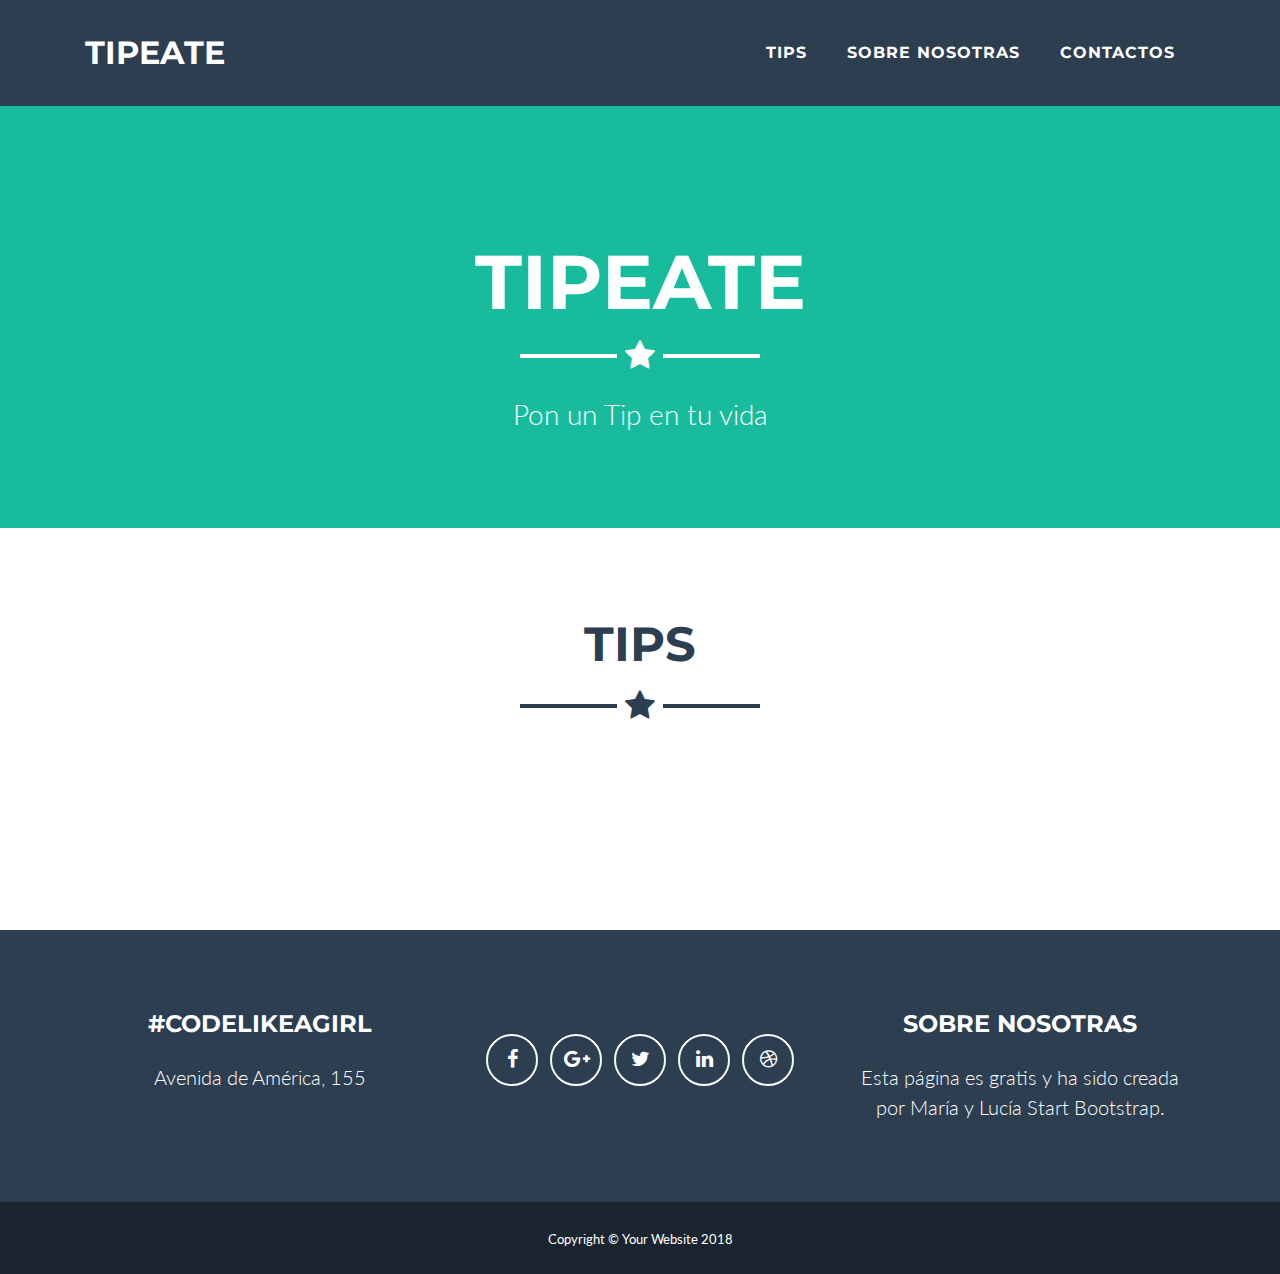
==== index.html @ 419694a6 "1" ====
<!DOCTYPE html>
<html lang="en">

  <head>

    <meta charset="utf-8">
    <meta name="viewport" content="width=device-width, initial-scale=1, shrink-to-fit=no">
    <meta name="description" content="">
    <meta name="author" content="">

    <title>Freelancer - Start Bootstrap Theme</title>

    <!-- Bootstrap core CSS -->
    <link href="vendor/bootstrap/css/bootstrap.min.css" rel="stylesheet">

    <!-- Custom fonts for this template -->
    <link href="vendor/font-awesome/css/font-awesome.min.css" rel="stylesheet" type="text/css">
    <link href="https://fonts.googleapis.com/css?family=Montserrat:400,700" rel="stylesheet" type="text/css">
    <link href="https://fonts.googleapis.com/css?family=Lato:400,700,400italic,700italic" rel="stylesheet" type="text/css">

    <!-- Plugin CSS -->
    <link href="vendor/magnific-popup/magnific-popup.css" rel="stylesheet" type="text/css">

    <!-- Custom styles for this template -->
    <link href="css/freelancer.css" rel="stylesheet">
    <script>

    function imprSelec(nombre)

    {

    var ficha = document.getElementById(nombre);

    var ventimp = window.open(' ', 'popimpr');

    ventimp.document.write( ficha.innerHTML );

    ventimp.document.close();

    ventimp.print( );

    ventimp.close();

    }

    </script>

  </head>

  <body id="page-top">

    <!-- Navigation -->
    <nav class="navbar navbar-expand-lg bg-secondary fixed-top text-uppercase" id="mainNav">
      <div class="container">
        <a class="navbar-brand js-scroll-trigger" href="#page-top">TIPEATE</a>
        <button class="navbar-toggler navbar-toggler-right text-uppercase bg-primary text-white rounded" type="button" data-toggle="collapse" data-target="#navbarResponsive" aria-controls="navbarResponsive" aria-expanded="false" aria-label="Toggle navigation">
          Menu
          <i class="fa fa-bars"></i>
        </button>
        <div class="collapse navbar-collapse" id="navbarResponsive">
          <ul class="navbar-nav ml-auto">
            <li class="nav-item mx-0 mx-lg-1">
              <a class="nav-link py-3 px-0 px-lg-3 rounded js-scroll-trigger" href="#portfolio">TIPS</a>
            </li>
            <li class="nav-item mx-0 mx-lg-1">
              <a class="nav-link py-3 px-0 px-lg-3 rounded js-scroll-trigger" href="about.html">SOBRE NOSOTRAS</a>
            </li>
            <li class="nav-item mx-0 mx-lg-1">
              <a class="nav-link py-3 px-0 px-lg-3 rounded js-scroll-trigger" href="contact.html">CONTACTOS</a>
            </li>
          </ul>
        </div>
      </div>
    </nav>

    <!-- Header -->
    <header class="masthead bg-primary text-white text-center">
      <div class="container">
        <img class="img-fluid mb-5 d-block mx-auto" src="img/profile.png" alt="">
        <h1 class="text-uppercase mb-0">TIPEATE</h1>
        <hr class="star-light">
        <h2 class="font-weight-light mb-0">Pon un Tip en tu vida</h2>
      </div>
    </header>

    <!-- Portfolio Grid Section -->
    <section class="portfolio" id="portfolio">
      <div class="container">
        <h2 class="text-center text-uppercase text-secondary mb-0">TIPS</h2>
        <hr class="star-dark mb-5">
        <div class="row">
          <div class="col-md-6 col-lg-4">
            <a class="portfolio-item d-block mx-auto" href="#portfolio-modal-1">
              <div class="portfolio-item-caption d-flex position-absolute h-100 w-100">
                <div class="portfolio-item-caption-content my-auto w-100 text-center text-white">
                  <i class="fa fa-search-plus fa-3x"></i>
                </div>
              </div>
              <img class="img-fluid rounded" src="img/portfolio/cabin.png" alt="">
            </a>
          </div>
          <div class="col-md-6 col-lg-4">
            <a class="portfolio-item d-block mx-auto" href="#portfolio-modal-2">
              <div class="portfolio-item-caption d-flex position-absolute h-100 w-100">
                <div class="portfolio-item-caption-content my-auto w-100 text-center text-white">
                  <i class="fa fa-search-plus fa-3x"></i>
                </div>
              </div>
              <img class="img-fluid rounded" src="img/portfolio/cake.png" alt="">
            </a>
          </div>
          <div class="col-md-6 col-lg-4">
            <a class="portfolio-item d-block mx-auto" href="#portfolio-modal-3">
              <div class="portfolio-item-caption d-flex position-absolute h-100 w-100">
                <div class="portfolio-item-caption-content my-auto w-100 text-center text-white">
                  <i class="fa fa-search-plus fa-3x"></i>
                </div>
              </div>
              <img class="img-fluid rounded" src="img/portfolio/circus.png" alt="">
            </a>
          </div>
          <div class="col-md-6 col-lg-4">
            <a class="portfolio-item d-block mx-auto" href="#portfolio-modal-4">
              <div class="portfolio-item-caption d-flex position-absolute h-100 w-100">
                <div class="portfolio-item-caption-content my-auto w-100 text-center text-white">
                  <i class="fa fa-search-plus fa-3x"></i>
                </div>
              </div>
              <img class="img-fluid rounded" src="img/portfolio/game.png" alt="">
            </a>
          </div>
          <div class="col-md-6 col-lg-4">
            <a class="portfolio-item d-block mx-auto" href="#portfolio-modal-5">
              <div class="portfolio-item-caption d-flex position-absolute h-100 w-100">
                <div class="portfolio-item-caption-content my-auto w-100 text-center text-white">
                  <i class="fa fa-search-plus fa-3x"></i>
                </div>
              </div>
              <img class="img-fluid rounded" src="img/portfolio/safe.png" alt="">
            </a>
          </div>
          <div class="col-md-6 col-lg-4">
            <a class="portfolio-item d-block mx-auto" href="#portfolio-modal-6">
              <div class="portfolio-item-caption d-flex position-absolute h-100 w-100">
                <div class="portfolio-item-caption-content my-auto w-100 text-center text-white">
                  <i class="fa fa-search-plus fa-3x"></i>
                </div>
              </div>
              <img class="img-fluid rounded" src="img/portfolio/submarine.png" alt="">
            </a>
          </div>
        </div>
      </div>
    </section>




    <!-- Footer -->
    <footer class="footer text-center">
      <div class="container">
        <div class="row">
          <div class="col-md-4 mb-5 mb-lg-0">
            <h4 class="text-uppercase mb-4">#CodeLikeAGirl</h4>
            <p class="lead mb-0">Avenida de América, 155
          </div>
          <div class="col-md-4 mb-5 mb-lg-0">
            <h4 class="text-uppercase mb-4"></h4>
            <ul class="list-inline mb-0">
              <li class="list-inline-item">
                <a class="btn btn-outline-light btn-social text-center rounded-circle" href="#">
                  <i class="fa fa-fw fa-facebook"></i>
                </a>
              </li>
              <li class="list-inline-item">
                <a class="btn btn-outline-light btn-social text-center rounded-circle" href="#">
                  <i class="fa fa-fw fa-google-plus"></i>
                </a>
              </li>
              <li class="list-inline-item">
                <a class="btn btn-outline-light btn-social text-center rounded-circle" href="#">
                  <i class="fa fa-fw fa-twitter"></i>
                </a>
              </li>
              <li class="list-inline-item">
                <a class="btn btn-outline-light btn-social text-center rounded-circle" href="#">
                  <i class="fa fa-fw fa-linkedin"></i>
                </a>
              </li>
              <li class="list-inline-item">
                <a class="btn btn-outline-light btn-social text-center rounded-circle" href="#">
                  <i class="fa fa-fw fa-dribbble"></i>
                </a>
              </li>
            </ul>
          </div>
          <div class="col-md-4">
            <h4 class="text-uppercase mb-4">SOBRE NOSOTRAS</h4>
            <p class="lead mb-0">Esta página es gratis y ha sido creada por María y Lucía
              <a href="http://startbootstrap.com">Start Bootstrap</a>.</p>
          </div>
        </div>
      </div>
    </footer>

    <div class="copyright py-4 text-center text-white">
      <div class="container">
        <small>Copyright &copy; Your Website 2018</small>
      </div>
    </div>

    <!-- Scroll to Top Button (Only visible on small and extra-small screen sizes) -->
    <div class="scroll-to-top d-lg-none position-fixed ">
      <a class="js-scroll-trigger d-block text-center text-white rounded" href="#page-top">
        <i class="fa fa-chevron-up"></i>
      </a>
    </div>

    <!-- Portfolio Modals -->

    <!-- Portfolio Modal 1 -->
    <div class="portfolio-modal mfp-hide" id="portfolio-modal-1">
      <div class="portfolio-modal-dialog bg-white">
        <a class="close-button d-none d-md-block portfolio-modal-dismiss" href="#">
          <i class="fa fa-3x fa-times"></i>
        </a>
        <div class="container text-center">
          <div class="row">
            <div class="col-lg-8 mx-auto">
              <h2 class="text-secondary text-uppercase mb-0">HOGAR</h2>
              <hr class="star-dark mb-5">
              <img class="img-fluid mb-5" src="img/portfolio/cabin.png" alt="">
               <p class="mb-5 parrafo">Aquí podrás encontrar alguna ideas para decorar y limpiar tu hogar. </p>
               <p class="mb-5 estuche1">¿No tienes estuche? ¡Tenemos la solución! </p>
               <p class="mb-5">NECESITARÁS: </p>
                 <p class="mb-5"> - Rollo de papel, cartulina, Rotulador negro </p>
                   <img class="mb-5 parrafo" id="lapices" src="img/portfolio/hogar1.png">
              <p class="mb-5 estuche1">Quitamanchas casero </p>
               <p class="mb-5">NECESITARÁS: </p>
             <p class="mb-5"> - Tiza blanca, Agua y Una mancha </p>
              <p class="mb-5">Frota con un poco de tiza en la mancha, espera unos minutos y ¡retira! </p>
               <img class="mb-5 parrafo" id="lapices" src="img/portfolio/hogar2.png">
                <p class="mb-5">AHORA TOCA RECICLAR!!!: </p>
                <p class="mb-5 estuche1">Maceteros caseros </p>
                 <p class="mb-5">NECESITARÁS: </p>
               <p class="mb-5"> -Botellas de plástico, Tierra, Semillas, Cuerdas </p>
                <p class="mb-5">-Primero, haz un corte rectangular en un lateral de la botella, después introduce tierra y las semillas, luego ata una cuerda a cada lado de la botella y cuélgalo donde quieras y para terminar riega las plantas</p>
                  <img class="mb-5 parrafo" id="lapices" src="img/portfolio/hogar3.png">
                  <p class="mb-5 estuche1">Quita la cal de tus grifos </p>
                   <p class="mb-5">NECESITARÁS: </p>
                 <p class="mb-5"> - vinagre, Bolsa de plástico, goma elástica y bicarbonato de sodio </p>
                  <p class="mb-5">Vierte vinagre y Bicarbonato en la bolsa, átala con la goma al grifo dejalo actuar entre 6 y 12 horas para que todos los residuos se desprendan, finalmente retira la bolsa de plástico y pasa un paño para retirar cualquier residuo restante </p>
                   <img class="mb-5 parrafo" id="lapices" src="img/portfolio/hogar4.png">
              <a class="btn btn-primary btn-lg rounded-pill portfolio-modal-dismiss" href="#">
                <i class="fa fa-close"></i>
                cerrar</a>
            </div>
          </div>
        </div>
      </div>
    </div>

    <!-- Portfolio Modal 2 -->
    <div class="portfolio-modal mfp-hide" id="portfolio-modal-2">
      <div class="portfolio-modal-dialog bg-white">
        <a class="close-button d-none d-md-block portfolio-modal-dismiss" href="#">
          <i class="fa fa-3x fa-times"></i>
        </a>
        <div class="container text-center">
          <div class="row">
            <div class="col-lg-8 mx-auto">
              <h2 class="text-secondary text-uppercase mb-0">COMIDA</h2>
              <hr class="star-dark mb-5">
              <img class="img-fluid mb-5" src="img/portfolio/cake.png" alt="">
              <p class="mb-5">Sabias que el Aloe vera es buenísimo para la piel lo puedes usar para cicatrices, quemaduras, ampollas etc y este a diferencia de los medicamentos y cremas, este no escuece</p>
              <img class="mb-5 parrafo" id="lapices" src="img/portfolio/comida1.png">
              <p class="mb-5 estuche">Reutiliza las hierbas que ya se han puesto amarillas </p>
               <p class="mb-5">NECESITARÁS: </p>
             <p class="mb-5"> - Aceite de Oliva, Hierbas, Una cubitera y un Congelador </p>
              <p class="mb-5">corta las hierbas en pequeños trozos viertelas en la cubitera y añadele aceite, metelo en el congelador ¡Y LISTO!. Podrás utilizarlo para aromatizar el aceite a la hora de freir un alimento</p>
               <img class="mb-5 parrafo" id="lapices" src="img/portfolio/comida2.png">
               <p class="mb-5 estuche">Consigue unos tomates "cherry" perfectamente cortados por la mitad</p>
                <p class="mb-5">NECESITARÁS: </p>
              <p class="mb-5"> - Tomates "Cherry", Cuchillo, y dos platos </p>
               <p class="mb-5">Para cortar los tomates facilmente, ponlos entre la base de los dos platos y luego pasa el cuchillo por el medio</p>
                <img class="mb-5 parrafo" id="lapices" src="img/portfolio/comida3.png">
                <p class="mb-5 estuche">Tortitas sin manchar</p>
                 <p class="mb-5">NECESITARÁS: </p>
               <p class="mb-5"> -Una botella de plástico, una espátula, una sartén, un embudo, 150g de Harina, 2 Huevos, 50g de Mantequilla, 200ml de leche, unas gotas de esencia de vainilla (opcional) 12g de levadura en polvo (Levadura química) </p>
                <p class="mb-5">Vierte todos los ingredientes en la botella, tápala y ¡AGITA!. Cuando esté todo bien mezclado y viertelo en la sartén espera hasta que esté hecho y dale la vuelta finalmente ¡DISFRUTA!  </p>
                 <img class="mb-5 parrafo" id="lapices" src="img/portfolio/comida4.png">
                 <p class="mb-5 estuche">Brownie a la taza</p>
                 <img class="mb-5 parrafo" id="lapices" src="img/portfolio/comida5.png">
                 <a  href="https://youtu.be/hoPJy4klU0A">https://Brownie a la taza</a><br>
              <a class="btn btn-primary btn-lg rounded-pill portfolio-modal-dismiss" href="#">
                <i class="fa fa-close"></i>
                cerrar</a>
            </div>
          </div>
        </div>
      </div>
    </div>

    <!-- Portfolio Modal 3 -->
    <div class="portfolio-modal mfp-hide" id="portfolio-modal-3">
      <div class="portfolio-modal-dialog bg-white">
        <a class="close-button d-none d-md-block portfolio-modal-dismiss" href="#">
          <i class="fa fa-3x fa-times"></i>
        </a>
        <div class="container text-center">
          <div class="row">
            <div class="col-lg-8 mx-auto">
              <h2 class="text-secondary text-uppercase mb-0">VIAJES</h2>
              <hr class="star-dark mb-5">
              <img class="img-fluid mb-5" src="img/portfolio/circus.png" alt="">
              <p class="mb-5"></p>
                <p class="mb-5 estuche">- Viaja mejor de noche, así no pierdes tiempo</p>
                   <img class="mb-5 parrafo" id="lapices" src="img/portfolio/viaje1.png">
                   <p class="mb-5 estuche">- Aprende cosas acerca del país al que vas a viajar como su cultura, sus costumbres, su idioma, ten un planing sobre lo que vas a hacer para aprobechar al máximo tu tiempo allí y sobre tosdo intenta conocer gente nueva</p>
                      <img class="mb-5 parrafo" id="lapices" src="img/portfolio/viaje2.png">
                      <p class="mb-5 estuche">- Lleva siempre una bolsa de mano con lo más importante,(Por si se perde tu maleta u ocurre algo inesperado) como algunos Utiles de aseo,ropa, cargador portatil </p>
                         <a href='javascript:window.print(); void 0;'><img class="mb-5 parrafo" id="lapices" src="img/portfolio/viajes3.png"></a>
                         <p class="mb-5 estuche">- escanea tus documentos importantes antes de ir de viaje como el DNI, el pasaporte etc </p>
                            <img class="mb-5 parrafo" id="lapices" src="img/portfolio/viaje4.png">
              <a class="btn btn-primary btn-lg rounded-pill portfolio-modal-dismiss" href="#">
                <i class="fa fa-close"></i>
                cerrar</a>
            </div>
          </div>
        </div>
      </div>
    </div>

    <!-- Portfolio Modal 4 -->
    <div class="portfolio-modal mfp-hide" id="portfolio-modal-4">
      <div class="portfolio-modal-dialog bg-white">
        <a class="close-button d-none d-md-block portfolio-modal-dismiss" href="#">
          <i class="fa fa-3x fa-times"></i>
        </a>
        <div class="container text-center">
          <div class="row">
            <div class="col-lg-8 mx-auto">
              <h2 class="text-secondary text-uppercase mb-0">ESTUDIO Y ENTRETENIMIENTO</h2>
              <hr class="star-dark mb-5">
              <img class="img-fluid mb-5" src="img/portfolio/game.png" alt="">
              <p class="mb-5"></p>
                <p class="mb-5 estuche">TIPS DE ESTUDIO</p>
                <p class="mb-5 estuche">-Descansa cada 1h y 15min para despejar la mente</p>
                  <p class="mb-5 estuche">- Haz buenos resumenes y tomalos también del profesor</p>
                    <p class="mb-5 estuche">- Crea una rutina con descansos </p>
                      <p class="mb-5 estuche">- Saca de tu entorno las posibles distracciones como moviles, coida etc</p>
                        <p class="mb-5 estuche">- Graba tu voz diciendo el temario y escuchalo por la noche antes de acostarte</p>
                          <p class="mb-5 estuche">- Juega a ser profesor, explicaselo a alguien</p>
                            <p class="mb-5 estuche">-¡No dejes todo para el final!</p>
                            <img class="mb-5 parrafo" id="lapices" src="img/portfolio/estudio.png">


              <a class="btn btn-primary btn-lg rounded-pill portfolio-modal-dismiss" href="#">
                <i class="fa fa-close"></i>
                cerrar</a>
            </div>
          </div>
        </div>
      </div>
    </div>

    <!-- Portfolio Modal 5 -->
    <div class="portfolio-modal mfp-hide" id="portfolio-modal-5">
      <div class="portfolio-modal-dialog bg-white">
        <a class="close-button d-none d-md-block portfolio-modal-dismiss" href="#">
          <i class="fa fa-3x fa-times"></i>
        </a>
        <div class="container text-center">
          <div class="row">
            <div class="col-lg-8 mx-auto">
              <h2 class="text-secondary text-uppercase mb-0">SEGURIDAD</h2>
              <hr class="star-dark mb-5">
              <img class="img-fluid mb-5" src="img/portfolio/safe.png" alt="">
              <p class="mb-5"></p>
                <p class="mb-5 estuche">-Se consciente de lo que estás publicando en las redes sociales, asume que lo que subes se queda en la nube</p>
                  <p class="mb-5 estuche">-Cuando vayas por la calle fijate bien en la gente cuando vas solo, puede que alguien te esté siguiendo y tu no te des cuenta </p>
                  <p class="mb-5 estuche">-Si perdiste las llaves, aunque sea por un tiempo, cambia las cerraduras </p>
                  <p class="mb-5 estuche">-Camina por calles Principales</p>
                  <p class="mb-5 estuche">- Cierra siempre sesi´n después de meter tu cuenta en google</p>
                  <p class="mb-5 estuche">-No reveles información personal en internet </p>
                  <p class="mb-5 estuche">-Evita sitios que muestren violencia y/o pornografía, pueden ser de alto riesgo</p>
                  <p class="mb-5 estuche">-Cambia claves y contraseñas con frecuencia y en las contraseñas evita poner datos personales como : nombre, fecha de nacimiento, apellidos estuche</p>
<img class="mb-5 parrafo" id="lapices" src="img/portfolio/seguridad1.png">
              <a class="btn btn-primary btn-lg rounded-pill portfolio-modal-dismiss" href="#">
                <i class="fa fa-close"></i>
                cerrar</a>
            </div>
          </div>
        </div>
      </div>
    </div>

    <!-- Portfolio Modal 6 -->
    <div class="portfolio-modal mfp-hide" id="portfolio-modal-6">
      <div class="portfolio-modal-dialog bg-white">
        <a class="close-button d-none d-md-block portfolio-modal-dismiss" href="#">
          <i class="fa fa-3x fa-times"></i>
        </a>
        <div class="container text-center">
          <div class="row">
            <div class="col-lg-8 mx-auto">
              <h2 class="text-secondary text-uppercase mb-0">DISCAPACIDADES</h2>
              <hr class="star-dark mb-5">
              <img class="img-fluid mb-5" src="img/portfolio/submarine.png" alt="">
            <p class="mb-5 estuche">-AQUÍ OS DEJAMOS UN LINK CON ALGUNOS TIPS ÚTILES</p>
            <a href="https://blog.socialab.com/inspiracion-5-inventos-innovadores-para-las-personas-con-discapacidad-visual/">Tips para discapacitados</a><br>
              <a class="btn btn-primary btn-lg rounded-pill portfolio-modal-dismiss" href="#">
                <i class="fa fa-close"></i>
                cerrar</a>
            </div>
          </div>
        </div>
      </div>
    </div>

    <!-- Bootstrap core JavaScript -->
    <script src="vendor/jquery/jquery.min.js"></script>
    <script src="vendor/bootstrap/js/bootstrap.bundle.min.js"></script>

    <!-- Plugin JavaScript -->
    <script src="vendor/jquery-easing/jquery.easing.min.js"></script>
    <script src="vendor/magnific-popup/jquery.magnific-popup.min.js"></script>

    <!-- Contact Form JavaScript -->
    <script src="js/jqBootstrapValidation.js"></script>
    <script src="js/contact_me.js"></script>

    <!-- Custom scripts for this template -->
    <script src="js/freelancer.min.js"></script>

  </body>

</html>
---- css/freelancer.css ----
body {
  font-family: 'Lato';
}

h1,
h2,
h3,
h4,
h5,
h6 {
  font-weight: 700;
  font-family: 'Montserrat';
}

hr.star-light,
hr.star-dark {
  max-width: 15rem;
  padding: 0;
  text-align: center;
  border: none;
  border-top: solid 0.25rem;
  margin-top: 2.5rem;
  margin-bottom: 2.5rem;
}

hr.star-light:after,
hr.star-dark:after {
  position: relative;
  top: -.8em;
  display: inline-block;
  padding: 0 0.25em;
  content: '\f005';
  font-family: FontAwesome;
  font-size: 2em;
}

hr.star-light {
  border-color: #fff;
}

hr.star-light:after {
  color: #fff;
  background-color: #18BC9C;
}

hr.star-dark {
  border-color: #2C3E50;
}

hr.star-dark:after {
  color: #2C3E50;
  background-color: white;
}

section {
  padding: 6rem 0;
}

section h2 {
  font-size: 2.25rem;
  line-height: 2rem;
}

@media (min-width: 992px) {
  section h2 {
    font-size: 3rem;
    line-height: 2.5rem;
  }
}

.btn-xl {
  padding: 1rem 1.75rem;
  font-size: 1.25rem;
}

.btn-social {
  width: 3.25rem;
  height: 3.25rem;
  font-size: 1.25rem;
  line-height: 2rem;
}

.scroll-to-top {
  z-index: 1042;
  right: 1rem;
  bottom: 1rem;
  display: none;
}

.scroll-to-top a {
  width: 3.5rem;
  height: 3.5rem;
  background-color: rgba(33, 37, 41, 0.5);
  line-height: 3.1rem;
}

#mainNav {
  padding-top: 1rem;
  padding-bottom: 1rem;
  font-weight: 700;
  font-family: 'Montserrat';
}

#mainNav .navbar-brand {
  color: #fff;
}

#mainNav .navbar-nav {
  margin-top: 1rem;
  letter-spacing: 0.0625rem;
}

#mainNav .navbar-nav li.nav-item a.nav-link {
  color: #fff;
}

#mainNav .navbar-nav li.nav-item a.nav-link:hover {
  color: #18BC9C;
}

#mainNav .navbar-nav li.nav-item a.nav-link:active, #mainNav .navbar-nav li.nav-item a.nav-link:focus {
  color: #fff;
}

#mainNav .navbar-nav li.nav-item a.nav-link.active {
  color: #18BC9C;
}

#mainNav .navbar-toggler {
  font-size: 80%;
  padding: 0.8rem;
}

@media (min-width: 992px) {
  #mainNav {
    padding-top: 1.5rem;
    padding-bottom: 1.5rem;
    -webkit-transition: padding-top 0.3s, padding-bottom 0.3s;
    -moz-transition: padding-top 0.3s, padding-bottom 0.3s;
    transition: padding-top 0.3s, padding-bottom 0.3s;
  }
  #mainNav .navbar-brand {
    font-size: 2em;
    -webkit-transition: font-size 0.3s;
    -moz-transition: font-size 0.3s;
    transition: font-size 0.3s;
  }
  #mainNav .navbar-nav {
    margin-top: 0;
  }
  #mainNav .navbar-nav > li.nav-item > a.nav-link.active {
    color: #fff;
    background: #18BC9C;
  }
  #mainNav .navbar-nav > li.nav-item > a.nav-link.active:active, #mainNav .navbar-nav > li.nav-item > a.nav-link.active:focus, #mainNav .navbar-nav > li.nav-item > a.nav-link.active:hover {
    color: #fff;
    background: #18BC9C;
  }
  #mainNav.navbar-shrink {
    padding-top: 0.5rem;
    padding-bottom: 0.5rem;
  }
  #mainNav.navbar-shrink .navbar-brand {
    font-size: 1.5em;
  }
}

header.masthead {
  padding-top: calc(6rem + 72px);
  padding-bottom: 6rem;
}

header.masthead h1 {
  font-size: 3rem;
  line-height: 3rem;
}

header.masthead h2 {
  font-size: 1.3rem;
  font-family: 'Lato';
}

@media (min-width: 992px) {
  header.masthead {
    padding-top: calc(6rem + 106px);
    padding-bottom: 6rem;
  }
  header.masthead h1 {
    font-size: 4.75em;
    line-height: 4rem;
  }
  header.masthead h2 {
    font-size: 1.75em;
  }
}

.portfolio {
  margin-bottom: -15px;
}

.portfolio .portfolio-item {
  position: relative;
  display: block;
  max-width: 25rem;
  margin-bottom: 15px;
}

.portfolio .portfolio-item .portfolio-item-caption {
  -webkit-transition: all ease 0.5s;
  -moz-transition: all ease 0.5s;
  transition: all ease 0.5s;
  opacity: 0;
  background-color: rgba(24, 188, 156, 0.9);
}

.portfolio .portfolio-item .portfolio-item-caption:hover {
  opacity: 1;
}

.portfolio .portfolio-item .portfolio-item-caption .portfolio-item-caption-content {
  font-size: 1.5rem;
}

@media (min-width: 576px) {
  .portfolio {
    margin-bottom: -30px;
  }
  .portfolio .portfolio-item {
    margin-bottom: 30px;
  }
}

.portfolio-modal .portfolio-modal-dialog {
  padding: 3rem 1rem;
  min-height: calc(100vh - 2rem);
  margin: 1rem calc(1rem - 8px);
  position: relative;
  z-index: 2;
  -moz-box-shadow: 0 0 3rem 1rem rgba(0, 0, 0, 0.5);
  -webkit-box-shadow: 0 0 3rem 1rem rgba(0, 0, 0, 0.5);
  box-shadow: 0 0 3rem 1rem rgba(0, 0, 0, 0.5);
}

.portfolio-modal .portfolio-modal-dialog .close-button {
  position: absolute;
  top: 2rem;
  right: 2rem;
}

.portfolio-modal .portfolio-modal-dialog .close-button i {
  line-height: 38px;
}

.portfolio-modal .portfolio-modal-dialog h2 {
  font-size: 2rem;
}

@media (min-width: 768px) {
  .portfolio-modal .portfolio-modal-dialog {
    min-height: 100vh;
    padding: 5rem;
    margin: 3rem calc(3rem - 8px);
  }
  .portfolio-modal .portfolio-modal-dialog h2 {
    font-size: 3rem;
  }
}

.floating-label-form-group {
  position: relative;
  border-bottom: 1px solid #e9ecef;
}

.floating-label-form-group input,
.floating-label-form-group textarea {
  font-size: 1.5em;
  position: relative;
  z-index: 1;
  padding-right: 0;
  padding-left: 0;
  resize: none;
  border: none;
  border-radius: 0;
  background: none;
  box-shadow: none !important;
}

.floating-label-form-group label {
  font-size: 0.85em;
  line-height: 1.764705882em;
  position: relative;
  z-index: 0;
  top: 2em;
  display: block;
  margin: 0;
  -webkit-transition: top 0.3s ease, opacity 0.3s ease;
  -moz-transition: top 0.3s ease, opacity 0.3s ease;
  -ms-transition: top 0.3s ease, opacity 0.3s ease;
  transition: top 0.3s ease, opacity 0.3s ease;
  vertical-align: middle;
  vertical-align: baseline;
  opacity: 0;
}

.floating-label-form-group:not(:first-child) {
  padding-left: 14px;
  border-left: 1px solid #e9ecef;
}

.floating-label-form-group-with-value label {
  top: 0;
  opacity: 1;
}

.floating-label-form-group-with-focus label {
  color: #18BC9C;
}

form .row:first-child .floating-label-form-group {
  border-top: 1px solid #e9ecef;
}

.footer {
  padding-top: 5rem;
  padding-bottom: 5rem;
  background-color: #2C3E50;
  color: #fff;
}

.copyright {
  background-color: #1a252f;
}

a {
  color: #18BC9C;
}

a:focus, a:hover, a:active {
  color: #128f76;
}

.btn {
  border-width: 2px;
}

.bg-primary {
  background-color: #18BC9C !important;
}

.bg-secondary {
  background-color: #2C3E50 !important;
}

.text-primary {
  color: #18BC9C !important;
}

.text-secondary {
  color: #2C3E50 !important;
}

.btn-primary {
  background-color: #18BC9C;
  border-color: #18BC9C;
}

.btn-primary:hover, .btn-primary:focus, .btn-primary:active {
  background-color: #128f76;
  border-color: #128f76;
}

.btn-secondary {
  background-color: #2C3E50;
  border-color: #2C3E50;
}

.btn-secondary:hover, .btn-secondary:focus, .btn-secondary:active {
  background-color: #1a252f;
  border-color: #1a252f;
}

p.parrafo{
  color:purple;
  font-family:'Arial';
  font-size:25px;
}
p.estuche{
  font-size:15px;
}

#lapices{
  max-width: 600px;
  max-height: 600px"
}

/* unvisited link */
a:link {
    color: white;
}

/* visited link */
a:visited {
    color: green;
}

/* mouse over link */
a:hover {
    color: hotpink;
}

/* selected link */
a:active {
    color: blue;
}

#contactId{
  background-color:#e47680 !important;
}
#SOBRENOSOTRASId{
  background-color:#941920 !important;
}

p.estuche1{
  font-size:25px;
  }
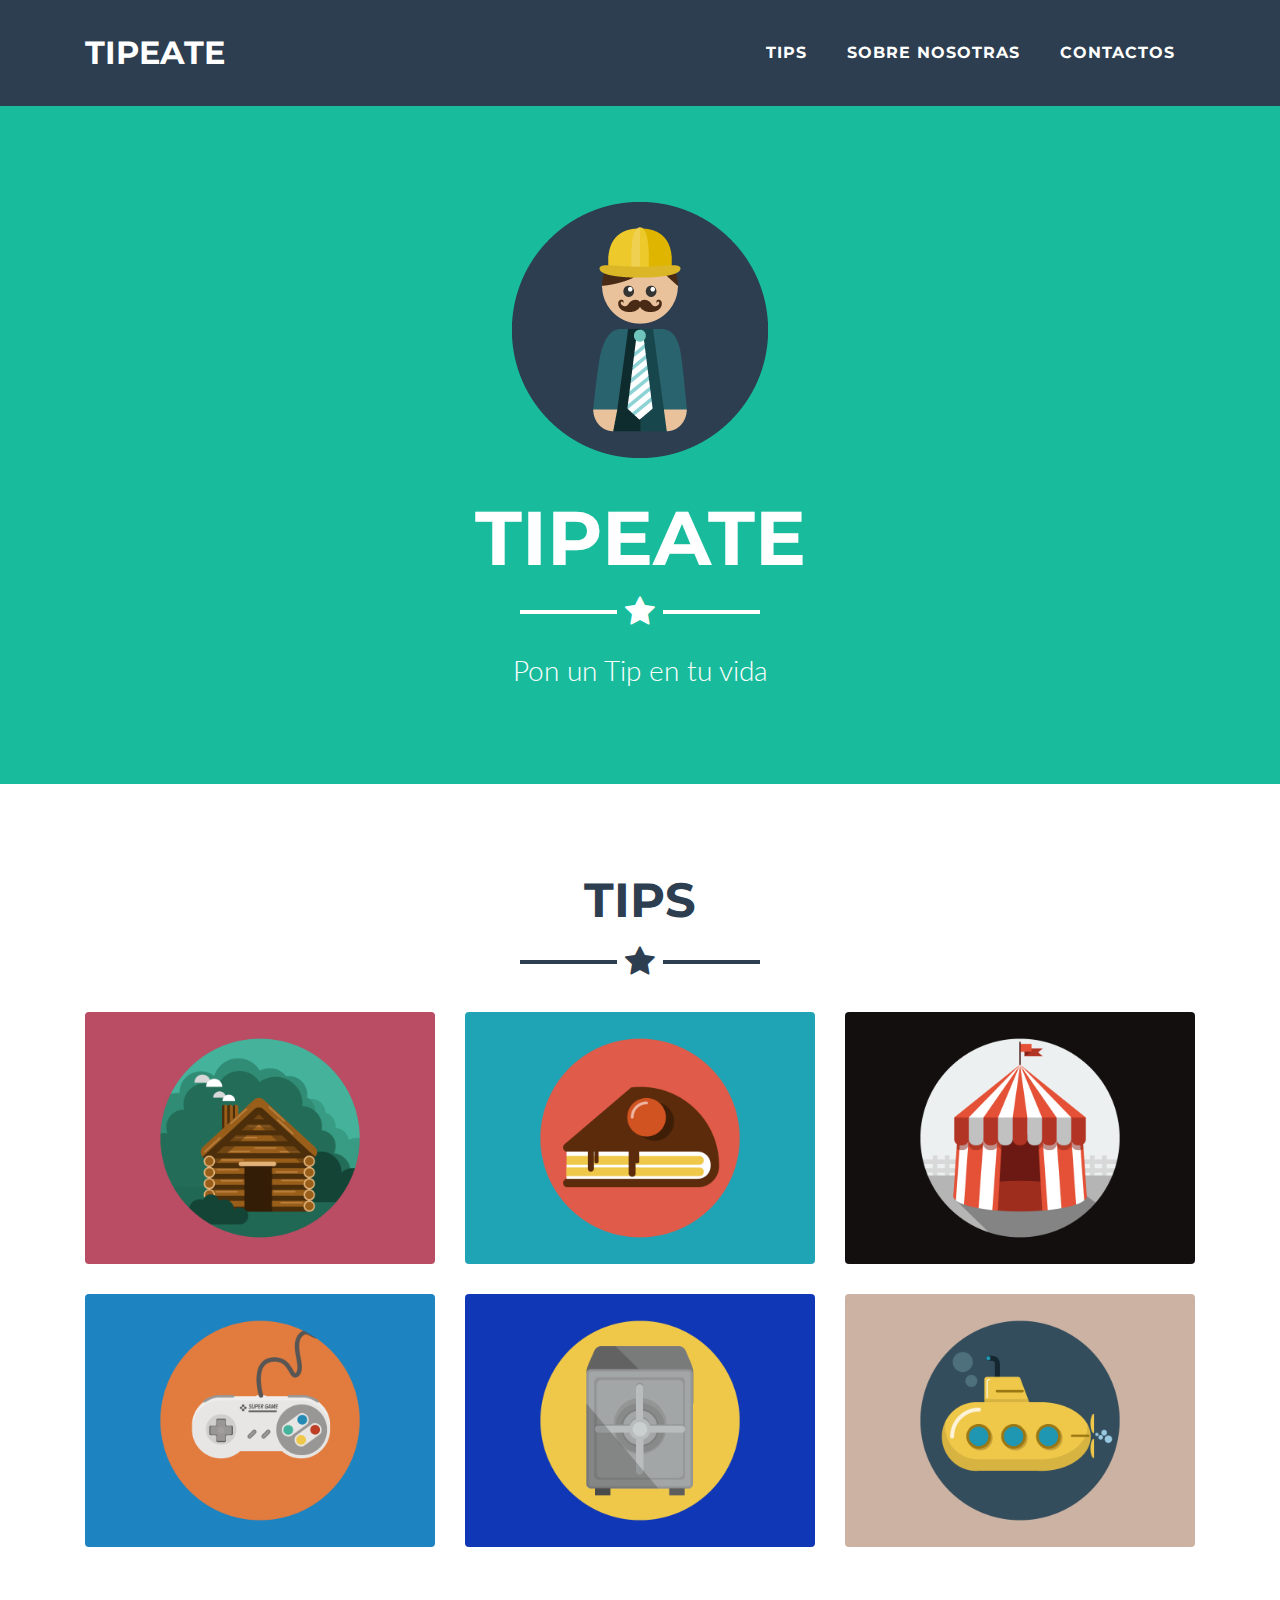
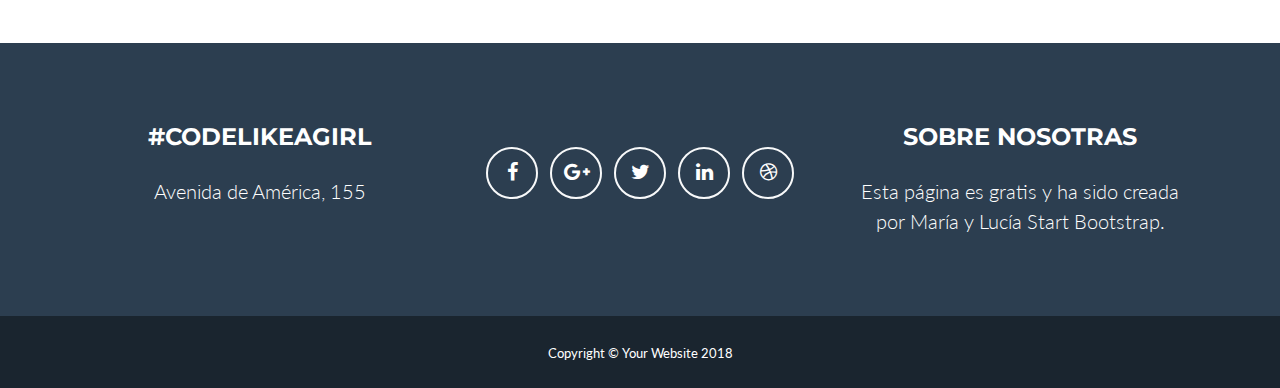
==== commit d9c095ac: "new index" ====
--- a/index.html
+++ b/index.html
@@ -274,22 +274,22 @@
               <img class="img-fluid mb-5" src="img/portfolio/cake.png" alt="">
               <p class="mb-5">Sabias que el Aloe vera es buenísimo para la piel lo puedes usar para cicatrices, quemaduras, ampollas etc y este a diferencia de los medicamentos y cremas, este no escuece</p>
               <img class="mb-5 parrafo" id="lapices" src="img/portfolio/comida1.png">
-              <p class="mb-5 estuche">Reutiliza las hierbas que ya se han puesto amarillas </p>
+              <p class="mb-5 estuche1">Reutiliza las hierbas que ya se han puesto amarillas </p>
                <p class="mb-5">NECESITARÁS: </p>
              <p class="mb-5"> - Aceite de Oliva, Hierbas, Una cubitera y un Congelador </p>
               <p class="mb-5">corta las hierbas en pequeños trozos viertelas en la cubitera y añadele aceite, metelo en el congelador ¡Y LISTO!. Podrás utilizarlo para aromatizar el aceite a la hora de freir un alimento</p>
                <img class="mb-5 parrafo" id="lapices" src="img/portfolio/comida2.png">
-               <p class="mb-5 estuche">Consigue unos tomates "cherry" perfectamente cortados por la mitad</p>
+               <p class="mb-5 estuche1">Consigue unos tomates "cherry" perfectamente cortados por la mitad</p>
                 <p class="mb-5">NECESITARÁS: </p>
               <p class="mb-5"> - Tomates "Cherry", Cuchillo, y dos platos </p>
                <p class="mb-5">Para cortar los tomates facilmente, ponlos entre la base de los dos platos y luego pasa el cuchillo por el medio</p>
                 <img class="mb-5 parrafo" id="lapices" src="img/portfolio/comida3.png">
-                <p class="mb-5 estuche">Tortitas sin manchar</p>
+                <p class="mb-5 estuche1">Tortitas sin manchar</p>
                  <p class="mb-5">NECESITARÁS: </p>
                <p class="mb-5"> -Una botella de plástico, una espátula, una sartén, un embudo, 150g de Harina, 2 Huevos, 50g de Mantequilla, 200ml de leche, unas gotas de esencia de vainilla (opcional) 12g de levadura en polvo (Levadura química) </p>
                 <p class="mb-5">Vierte todos los ingredientes en la botella, tápala y ¡AGITA!. Cuando esté todo bien mezclado y viertelo en la sartén espera hasta que esté hecho y dale la vuelta finalmente ¡DISFRUTA!  </p>
                  <img class="mb-5 parrafo" id="lapices" src="img/portfolio/comida4.png">
-                 <p class="mb-5 estuche">Brownie a la taza</p>
+                 <p class="mb-5 estuche1">Brownie a la taza</p>
                  <img class="mb-5 parrafo" id="lapices" src="img/portfolio/comida5.png">
                  <a  href="https://youtu.be/hoPJy4klU0A">https://Brownie a la taza</a><br>
               <a class="btn btn-primary btn-lg rounded-pill portfolio-modal-dismiss" href="#">
@@ -353,6 +353,13 @@
                           <p class="mb-5 estuche">- Juega a ser profesor, explicaselo a alguien</p>
                             <p class="mb-5 estuche">-¡No dejes todo para el final!</p>
                             <img class="mb-5 parrafo" id="lapices" src="img/portfolio/estudio.png">
+                             <p class="mb-5 estuche1">Entretenimiento</p>
+                               <p class="mb-5 estuche">1. Si no tienes Wifi puedes jugar al dinosaurio, si no saber como buscarlo simplemente busca algo en internet dale al enter y ¡Disfruta!</p>
+                               <p class="mb-5 estuche">2. A este juego solo se puede acceder si tienes wifi, se llama: - Atari breakout</p>
+                               <p class="mb-5 estuche">3.Aqui os dejamos 2 juegos más de google que son el son el snake y el pacman simplemente buscalos en el buscador y te aparecerán</p>
+                               <p class="mb-5 estuche">4. en la página principal de google si le das a "voy a tener suerte" te apareceran vario juegos  </p>
+
+
 
 
               <a class="btn btn-primary btn-lg rounded-pill portfolio-modal-dismiss" href="#">
@@ -385,7 +392,7 @@
                   <p class="mb-5 estuche">-No reveles información personal en internet </p>
                   <p class="mb-5 estuche">-Evita sitios que muestren violencia y/o pornografía, pueden ser de alto riesgo</p>
                   <p class="mb-5 estuche">-Cambia claves y contraseñas con frecuencia y en las contraseñas evita poner datos personales como : nombre, fecha de nacimiento, apellidos estuche</p>
-<img class="mb-5 parrafo" id="lapices" src="img/portfolio/seguridad1.png">
+<img class="mb-5 parrafo img-fluid" id="lapices" src="img/portfolio/seguridad1.png">
               <a class="btn btn-primary btn-lg rounded-pill portfolio-modal-dismiss" href="#">
                 <i class="fa fa-close"></i>
                 cerrar</a>
